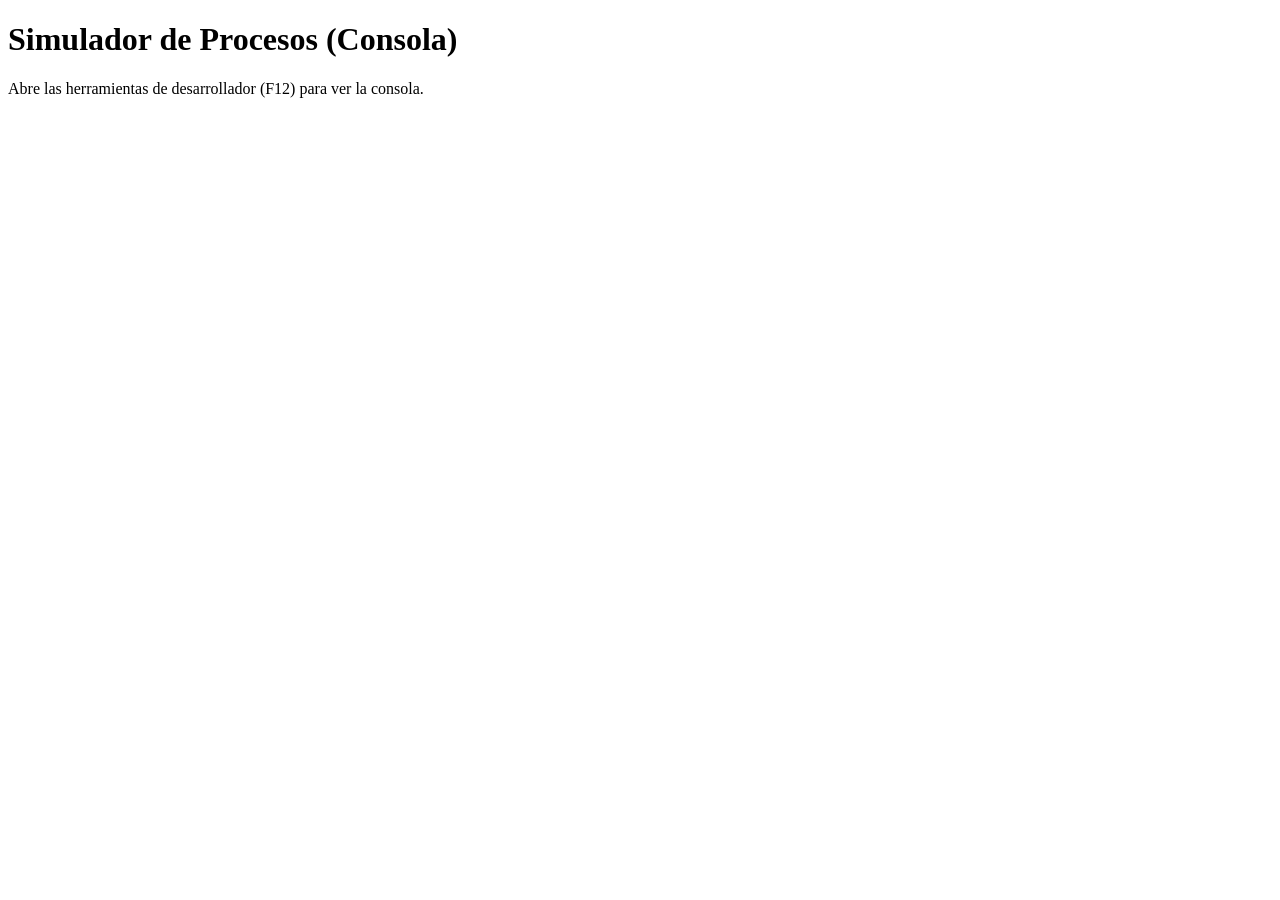
==== index.html @ ae01deee "first commit" ====
<!DOCTYPE html>
<html lang="es">
<head>
    <meta charset="UTF-8">
    <title>Simulador de Procesos</title>
</head>
<body>
    <h1>Simulador de Procesos (Consola)</h1>
    <p>Abre las herramientas de desarrollador (F12) para ver la consola.</p>

    <script src="script.js"></script>
</body>
</html>
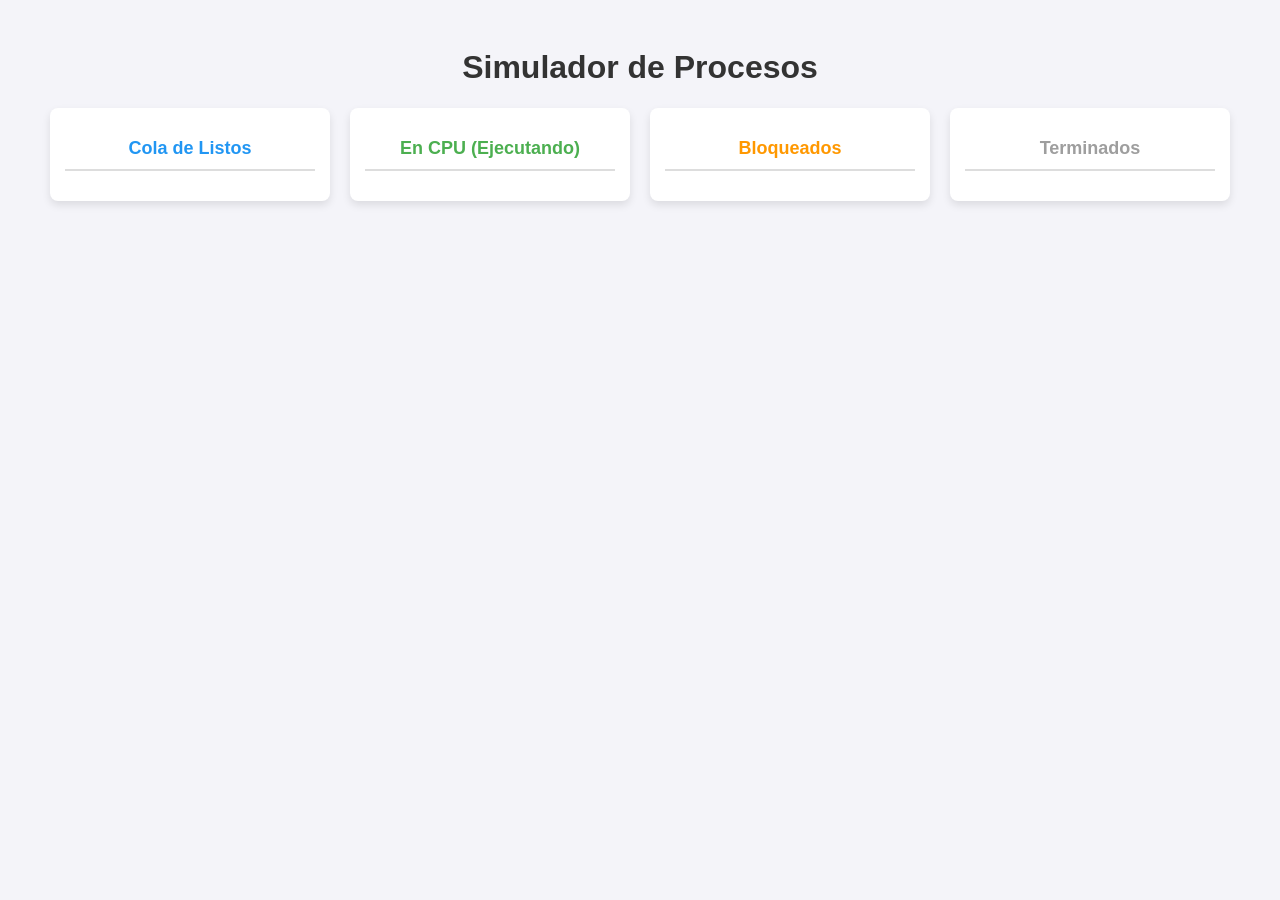
==== commit 3150b3d5: "actualizacion index y script" ====
--- a/index.html
+++ b/index.html
@@ -2,11 +2,57 @@
 <html lang="es">
 <head>
     <meta charset="UTF-8">
-    <title>Simulador de Procesos</title>
+    <title>Simulador de Procesos OS</title>
+    <style>
+        body { font-family: Arial, sans-serif; background-color: #f4f4f9; padding: 20px; }
+        h1 { text-align: center; color: #333; }
+        
+        /* Contenedor principal de las columnas */
+        .tablero { display: flex; gap: 20px; justify-content: center; }
+        
+        /* Estilo de cada columna (Estado) */
+        .columna {
+            background-color: #fff; border-radius: 8px; width: 250px;
+            padding: 15px; box-shadow: 0 4px 8px rgba(0,0,0,0.1);
+        }
+        .columna h2 { font-size: 18px; text-align: center; border-bottom: 2px solid #ddd; padding-bottom: 10px;}
+        
+        /* Colores para identificar los estados */
+        .titulo-listos { color: #2196F3; } /* Azul */
+        .titulo-cpu { color: #4CAF50; }    /* Verde */
+        .titulo-bloqueados { color: #FF9800; } /* Naranja */
+        .titulo-terminados { color: #9E9E9E; } /* Gris */
+
+        /* Estilo de la "tarjeta" de cada proceso (BCP) */
+        .tarjeta-proceso {
+            background-color: #e9ecef; border-left: 5px solid #333;
+            padding: 10px; margin-bottom: 10px; border-radius: 4px;
+        }
+        .tarjeta-proceso strong { font-size: 16px; display: block; }
+        .tarjeta-proceso span { font-size: 12px; color: #666; }
+    </style>
 </head>
 <body>
-    <h1>Simulador de Procesos (Consola)</h1>
-    <p>Abre las herramientas de desarrollador (F12) para ver la consola.</p>
+
+    <h1>Simulador de Procesos</h1>
+
+    <div class="tablero">
+        <div class="columna">
+            <h2 class="titulo-listos">Cola de Listos</h2>
+            <div id="caja-listos"></div> </div>
+
+        <div class="columna">
+            <h2 class="titulo-cpu">En CPU (Ejecutando)</h2>
+            <div id="caja-cpu"></div> </div>
+
+        <div class="columna">
+            <h2 class="titulo-bloqueados">Bloqueados</h2>
+            <div id="caja-bloqueados"></div> </div>
+
+        <div class="columna">
+            <h2 class="titulo-terminados">Terminados</h2>
+            <div id="caja-terminados"></div> </div>
+    </div>
 
     <script src="script.js"></script>
 </body>
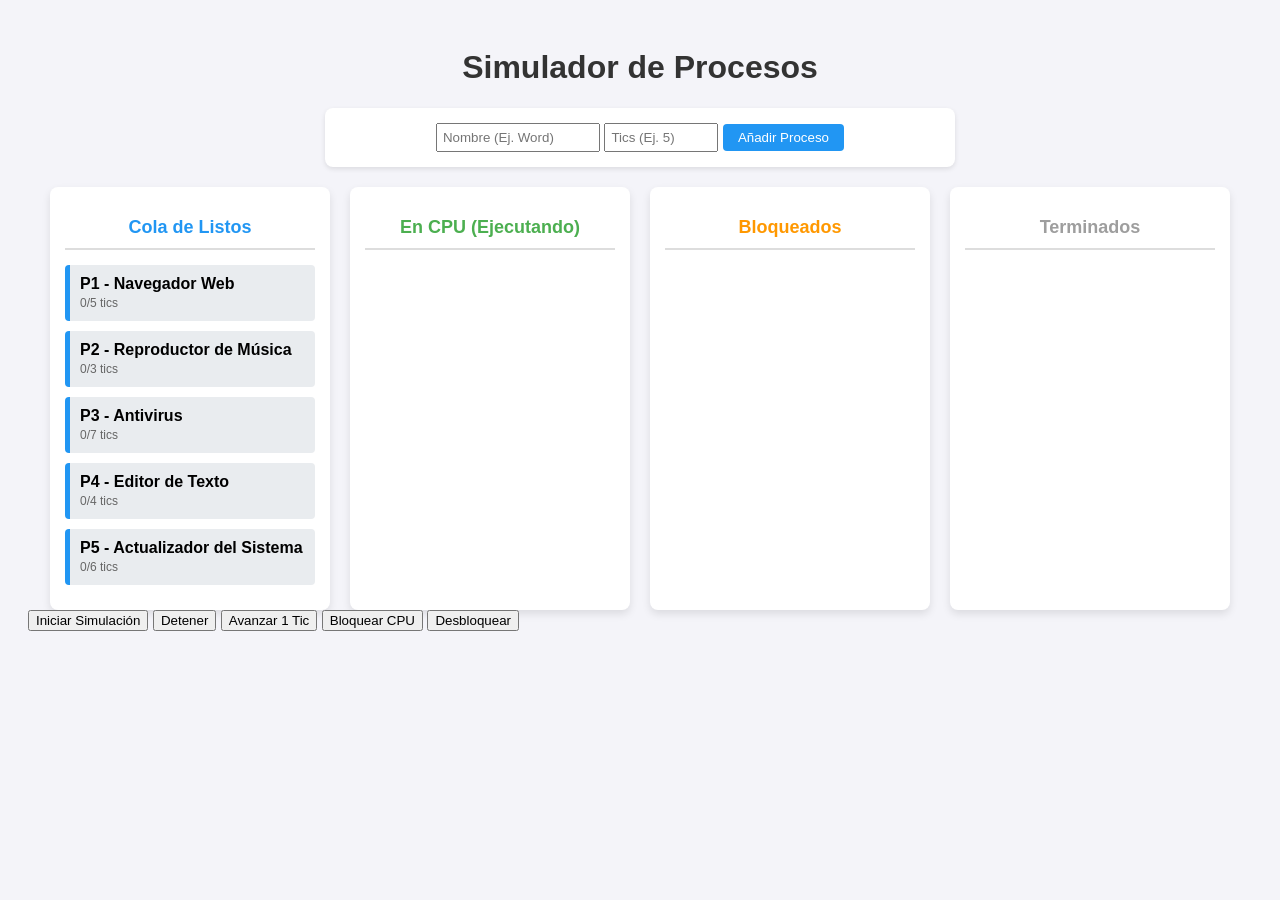
==== commit 233a0b86: "actualizacion programa funcionando e instrucciones de funcionamiento" ====
--- a/index.html
+++ b/index.html
@@ -1,59 +1,75 @@
 <!DOCTYPE html>
 <html lang="es">
 <head>
-    <meta charset="UTF-8">
-    <title>Simulador de Procesos OS</title>
-    <style>
-        body { font-family: Arial, sans-serif; background-color: #f4f4f9; padding: 20px; }
-        h1 { text-align: center; color: #333; }
-        
-        /* Contenedor principal de las columnas */
-        .tablero { display: flex; gap: 20px; justify-content: center; }
-        
-        /* Estilo de cada columna (Estado) */
-        .columna {
-            background-color: #fff; border-radius: 8px; width: 250px;
-            padding: 15px; box-shadow: 0 4px 8px rgba(0,0,0,0.1);
-        }
-        .columna h2 { font-size: 18px; text-align: center; border-bottom: 2px solid #ddd; padding-bottom: 10px;}
-        
-        /* Colores para identificar los estados */
-        .titulo-listos { color: #2196F3; } /* Azul */
-        .titulo-cpu { color: #4CAF50; }    /* Verde */
-        .titulo-bloqueados { color: #FF9800; } /* Naranja */
-        .titulo-terminados { color: #9E9E9E; } /* Gris */
+  <meta charset="UTF-8">
+  <title>Simulador de Procesos SO</title>
+  <style>
+    body { font-family: Arial, sans-serif; background-color: #f4f4f9; padding: 20px; }
+    h1 { text-align: center; color: #333; }
 
-        /* Estilo de la "tarjeta" de cada proceso (BCP) */
-        .tarjeta-proceso {
-            background-color: #e9ecef; border-left: 5px solid #333;
-            padding: 10px; margin-bottom: 10px; border-radius: 4px;
-        }
-        .tarjeta-proceso strong { font-size: 16px; display: block; }
-        .tarjeta-proceso span { font-size: 12px; color: #666; }
-    </style>
+    /* Contenedor principal de las columnas */
+    .tablero { display: flex; gap: 20px; justify-content: center; }
+
+    /* Estilo de cada columna (Estado) */
+    .columna {
+      background-color: #fff; border-radius: 8px; width: 250px;
+      padding: 15px; box-shadow: 0 4px 8px rgba(0,0,0,0.1);
+    }
+    .columna h2 { font-size: 18px; text-align: center; border-bottom: 2px solid #ddd; padding-bottom: 10px;}
+
+    /* Colores para identificar los estados */
+    .titulo-listos { color: #2196F3; } /* Azul */
+    .titulo-cpu { color: #4CAF50; }    /* Verde */
+    .titulo-bloqueados { color: #FF9800; } /* Naranja */
+    .titulo-terminados { color: #9E9E9E; } /* Gris */
+
+    /* Estilo de la "tarjeta" de cada proceso (BCP) */
+    .tarjeta-proceso {
+      background-color: #e9ecef; border-left: 5px solid #333;
+      padding: 10px; margin-bottom: 10px; border-radius: 4px;
+    }
+    .tarjeta-proceso strong { font-size: 16px; display: block; }
+    .tarjeta-proceso span { font-size: 12px; color: #666; }
+  </style>
 </head>
 <body>
 
-    <h1>Simulador de Procesos</h1>
+<h1>Simulador de Procesos</h1>
 
-    <div class="tablero">
-        <div class="columna">
-            <h2 class="titulo-listos">Cola de Listos</h2>
-            <div id="caja-listos"></div> </div>
+<div style="text-align: center; margin-bottom: 20px; background: #fff; padding: 15px; border-radius: 8px; box-shadow: 0 2px 5px rgba(0,0,0,0.1); max-width: 600px; margin-left: auto; margin-right: auto;">
+  <input type="text" id="input-nombre" placeholder="Nombre (Ej. Word)" style="padding: 5px; width: 150px;">
+  <input type="number" id="input-tiempo" placeholder="Tics (Ej. 5)" min="1" style="padding: 5px; width: 100px;">
+  <button onclick="agregarProceso()" style="padding: 6px 15px; background-color: #2196F3; color: white; border: none; border-radius: 4px; cursor: pointer;">Añadir Proceso</button>
+</div>
 
-        <div class="columna">
-            <h2 class="titulo-cpu">En CPU (Ejecutando)</h2>
-            <div id="caja-cpu"></div> </div>
+<div class="tablero">
+  <div class="columna">
+    <h2 class="titulo-listos">Cola de Listos</h2>
+    <div id="caja-listos"></div> </div>
 
-        <div class="columna">
-            <h2 class="titulo-bloqueados">Bloqueados</h2>
-            <div id="caja-bloqueados"></div> </div>
+  <div class="columna">
+    <h2 class="titulo-cpu">En CPU (Ejecutando)</h2>
+    <div id="caja-cpu"></div> </div>
 
-        <div class="columna">
-            <h2 class="titulo-terminados">Terminados</h2>
-            <div id="caja-terminados"></div> </div>
-    </div>
+  <div class="columna">
+    <h2 class="titulo-bloqueados">Bloqueados</h2>
+    <div id="caja-bloqueados"></div> </div>
 
-    <script src="script.js"></script>
+  <div class="columna">
+    <h2 class="titulo-terminados">Terminados</h2>
+    <div id="caja-terminados"></div> </div>
+</div>
+
+<button onclick="iniciarSimulacion()">Iniciar Simulación</button>
+
+<button onclick="detenerSimulacion()">Detener</button>
+
+<button onclick="ticSistema()">Avanzar 1 Tic</button>
+
+<button onclick="bloquearProceso()">Bloquear CPU</button>
+
+<button onclick="desbloquearProceso()">Desbloquear</button>
+<script src="app.js"></script>
 </body>
-</html>+</html>
+
